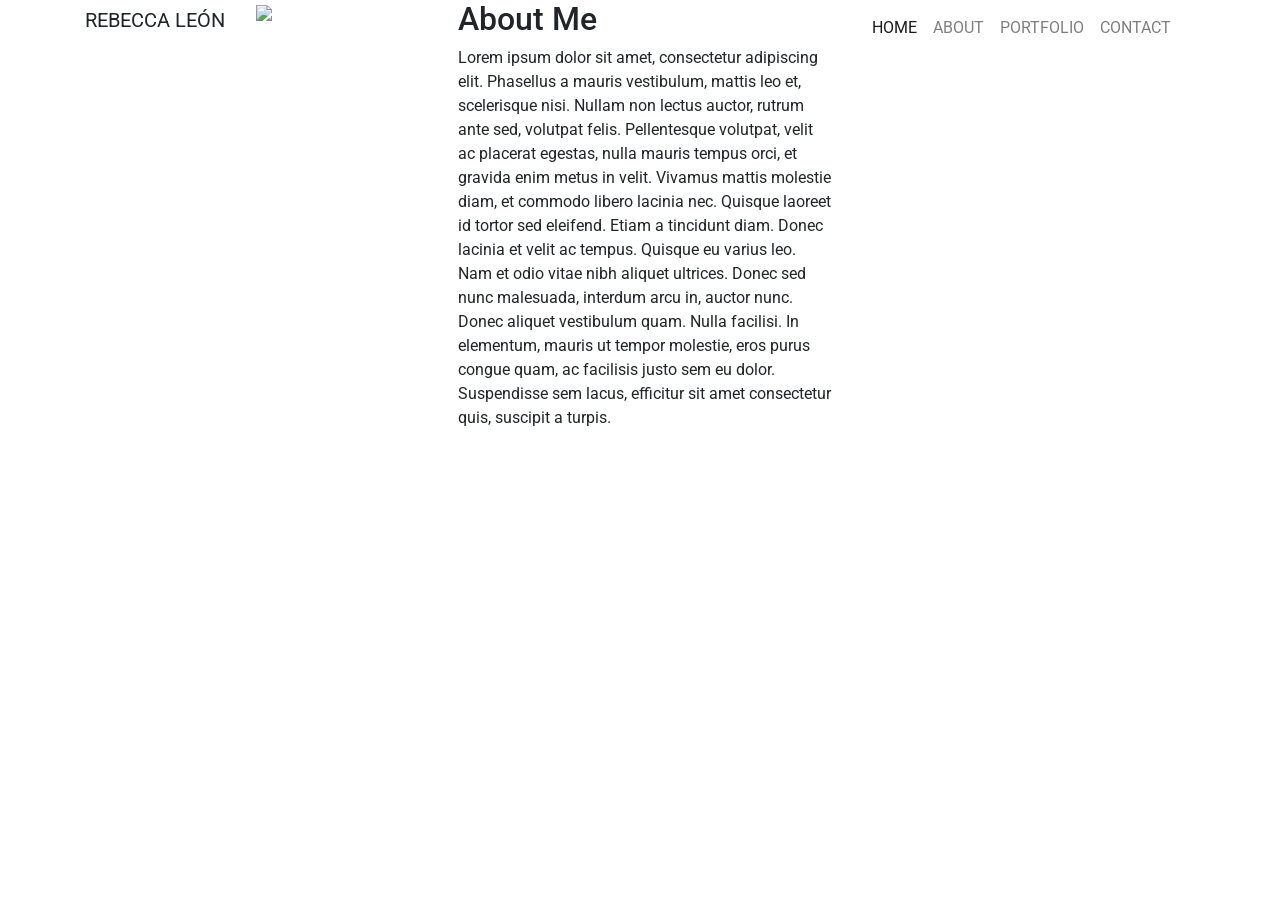
==== index.html @ 014dc15f "Homework 7.7" ====
<!doctype html>
<html lang="en">
  <head>
    <!-- Required meta tags -->
    <meta charset="utf-8">
    <meta name="viewport" content="width=device-width, initial-scale=1, shrink-to-fit=no">

    <!-- Bootstrap -->
    <link rel="stylesheet" href="https://stackpath.bootstrapcdn.com/bootstrap/4.1.1/css/bootstrap.min.css" integrity="sha384-WskhaSGFgHYWDcbwN70/dfYBj47jz9qbsMId/iRN3ewGhXQFZCSftd1LZCfmhktB" crossorigin="anonymous">

    <!-- Google Fonts -->
    <link rel="stylesheet" href="hhttps://fonts.googleapis.com/css?family=Playfair+Display|Roboto">
    
    <!-- Custom CSS -->
    <link rel="stylesheet" href="../portfolio/assets/style.css">

    <title>Hello, world!</title>
  </head>
  <body>

    <header class="header-section">
      <div class="container">
          <p class="navbar-brand float-left" href="#">REBECCA LEÓN</p>
          <nav class="navbar navbar-expand-lg navbar-light bg-transparent float-right">
                <button class="navbar-toggler" type="button" data-toggle="collapse" data-target="#navbarNav" aria-controls="navbarNav" aria-expanded="false" aria-label="Toggle navigation">
                  <span class="navbar-toggler-icon"></span>
                </button>
                <div class="collapse navbar-collapse" id="navbarNav">
                  <ul class="navbar-nav">
                    <li class="nav-item">
                        <a class="nav-link active" href="#">HOME</a>
                     </li>
                    <li class="nav-item">
                      <a class="nav-link" href="#">ABOUT</a>
                    </li>
                    <li class="nav-item">
                      <a class="nav-link" href="#">PORTFOLIO</a>
                    </li>
                    <li class="nav-item">
                      <a class="nav-link" href="#">CONTACT</a>
                    </li>
                  </ul>
                </div>
              </nav>
      </div>
    </header>

    <section class="about-section">
      <div class="container">
          <div class="row">
            <div class="col-sm-4">
              <div>
                  <img class="img-fluid" src="http://via.placeholder.com/209x209">
              </div>
            </div>
            <div class="col-sm-8">
              <h2>About Me</h2>
              <p>Lorem ipsum dolor sit amet, consectetur adipiscing elit. Phasellus a mauris vestibulum, mattis leo et, scelerisque nisi. Nullam non lectus auctor, rutrum ante sed, volutpat felis. Pellentesque volutpat, velit ac placerat egestas, nulla mauris tempus orci, et gravida enim metus in velit. Vivamus mattis molestie diam, et commodo libero lacinia nec. Quisque laoreet id tortor sed eleifend. Etiam a tincidunt diam. Donec lacinia et velit ac tempus. Quisque eu varius leo. Nam et odio vitae nibh aliquet ultrices. Donec sed nunc malesuada, interdum arcu in, auctor nunc. Donec aliquet vestibulum quam. Nulla facilisi. In elementum, mauris ut tempor molestie, eros purus congue quam, ac facilisis justo sem eu dolor. Suspendisse sem lacus, efficitur sit amet consectetur quis, suscipit a turpis.</p>
            </div>
          </div>
        </div>
    </section>
    <!-- Optional JavaScript -->
    <!-- jQuery first, then Popper.js, then Bootstrap JS -->
    <script src="https://code.jquery.com/jquery-3.3.1.slim.min.js" integrity="sha384-q8i/X+965DzO0rT7abK41JStQIAqVgRVzpbzo5smXKp4YfRvH+8abtTE1Pi6jizo" crossorigin="anonymous"></script>
    <script src="https://cdnjs.cloudflare.com/ajax/libs/popper.js/1.14.3/umd/popper.min.js" integrity="sha384-ZMP7rVo3mIykV+2+9J3UJ46jBk0WLaUAdn689aCwoqbBJiSnjAK/l8WvCWPIPm49" crossorigin="anonymous"></script>
    <script src="https://stackpath.bootstrapcdn.com/bootstrap/4.1.1/js/bootstrap.min.js" integrity="sha384-smHYKdLADwkXOn1EmN1qk/HfnUcbVRZyYmZ4qpPea6sjB/pTJ0euyQp0Mk8ck+5T" crossorigin="anonymous"></script>
  </body>
</html>
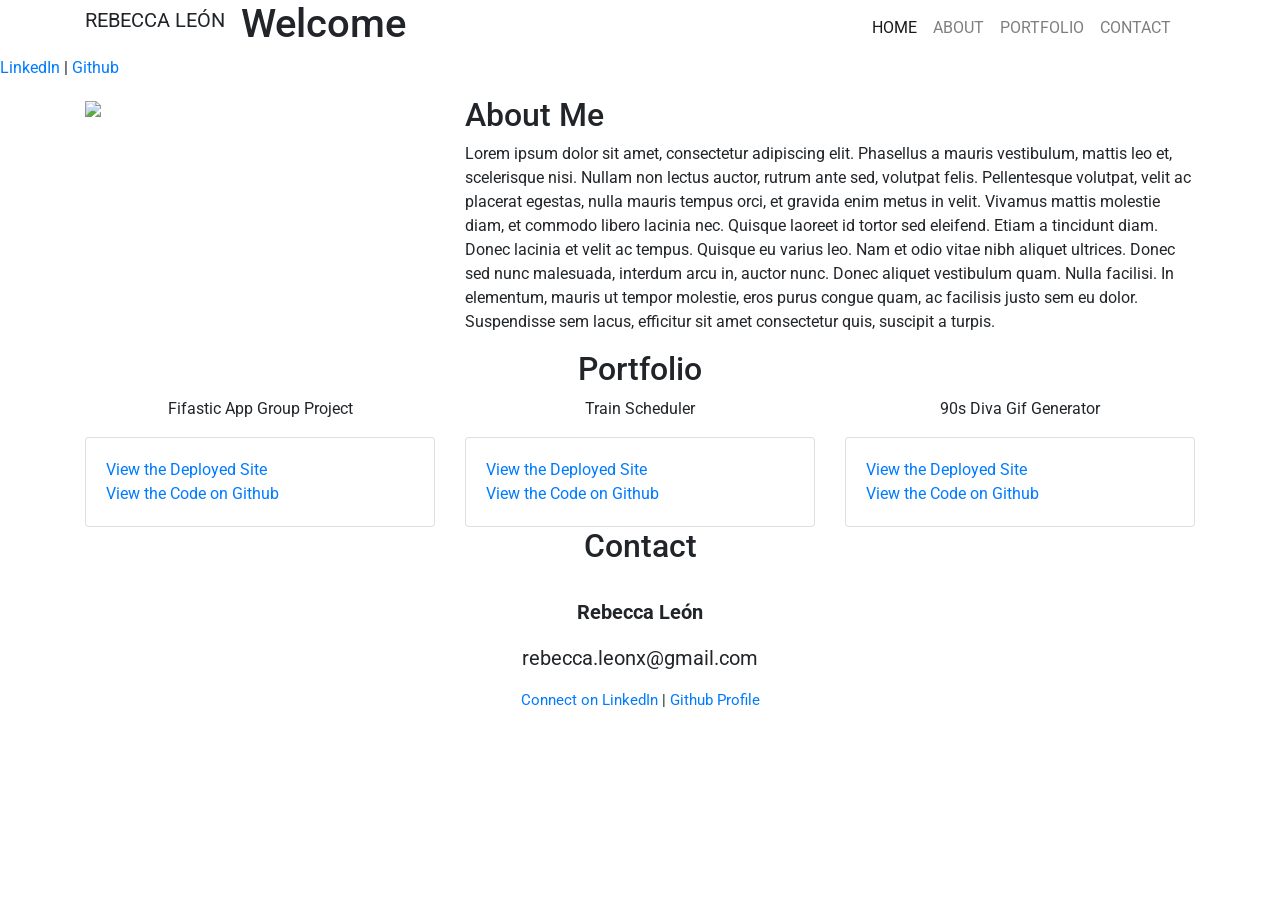
==== commit 25b96e3d: "More styling because I can't sleep" ====
--- a/index.html
+++ b/index.html
@@ -21,23 +21,23 @@
     <header class="header-section">
       <div class="container">
           <p class="navbar-brand float-left" href="#">REBECCA LEÓN</p>
-          <nav class="navbar navbar-expand-lg navbar-light bg-transparent float-right">
+          <nav class="navbar navbar-expand-lg navbar-light bg-white float-right">
                 <button class="navbar-toggler" type="button" data-toggle="collapse" data-target="#navbarNav" aria-controls="navbarNav" aria-expanded="false" aria-label="Toggle navigation">
                   <span class="navbar-toggler-icon"></span>
                 </button>
                 <div class="collapse navbar-collapse" id="navbarNav">
                   <ul class="navbar-nav">
                     <li class="nav-item">
-                        <a class="nav-link active" href="#">HOME</a>
+                        <a class="nav-link active" href="#home">HOME</a>
                      </li>
                     <li class="nav-item">
-                      <a class="nav-link" href="#">ABOUT</a>
+                      <a class="nav-link" href="#about">ABOUT</a>
                     </li>
                     <li class="nav-item">
-                      <a class="nav-link" href="#">PORTFOLIO</a>
+                      <a class="nav-link" href="#portfolio">PORTFOLIO</a>
                     </li>
                     <li class="nav-item">
-                      <a class="nav-link" href="#">CONTACT</a>
+                      <a class="nav-link" href="#contact">CONTACT</a>
                     </li>
                   </ul>
                 </div>
@@ -45,11 +45,19 @@
       </div>
     </header>
 
-    <section class="about-section">
+    <section id="home" class="hero-section">
+      <div id="hero-text" class="align-center">
+        <h1>Welcome</h1>
+        <p><a href="https://www.linkedin.com/in/rebecca-le%C3%B3n-ab81a158/"target="_blank">LinkedIn</a>  |  <a href="https://github.com/rebeccaleon" target="_blank">Github</a></p>
+
+      </div>
+    </section>
+
+    <section id="about" class="about-section">
       <div class="container">
           <div class="row">
             <div class="col-sm-4">
-              <div>
+              <div class="about-image">
                   <img class="img-fluid" src="http://via.placeholder.com/209x209">
               </div>
             </div>
@@ -60,6 +68,75 @@
           </div>
         </div>
     </section>
+
+    <section id="portfolio" class="portfolio">
+      <div id="portfolio-heading" class="container">
+          <div class="row">
+              <div class="col">
+                  <h2 class="text-center">Portfolio</h2>
+              </div>
+          </div>
+      </div>
+      <div class="container">
+        <div class="row">
+          <div class="col-sm-4">
+            <p class="text-center">Fifastic App Group Project</p>
+            <div class="card">
+                <img class="card-img-top" src="../portfolio/assets/images/fifa.jpg" alt="">
+                <div class="card-body">
+                  <a href="https://rebeccaleon.github.io/fifastic-wc-18/index-new.html" target="_blank">View the Deployed Site</a>
+                  <br>
+                  <a href="https://github.com/rebeccaleon/fifastic-wc-18" target="_blank">View the Code on Github</a>
+                </div>
+              </div>
+          </div>
+          <div class="col-sm-4">
+            <p class="text-center">Train Scheduler</p>
+            <div class="card">
+                <img class="card-img-top" src="../portfolio/assets/images/train.jpg" alt="">
+                <div class="card-body">
+                  <a href="https://rebeccaleon.github.io/train-scheduler/" target="_blank">View the Deployed Site</a>
+                  <br>
+                  <a href="https://github.com/rebeccaleon/train-scheduler" target="_blank">View the Code on Github</a>
+                </div>
+              </div>
+          </div>
+          <div class="col-sm-4">
+            <p class="text-center">90s Diva Gif Generator</p>
+            <div class="card">
+                <img class="card-img-top" src="../portfolio/assets/images/divas.jpg" alt="">
+                <div class="card-body">
+                  <a href="https://rebeccaleon.github.io/giphy-api/" target="_blank">View the Deployed Site</a>
+                  <br>
+                  <a href="https://github.com/rebeccaleon/giphy-api" target="_blank">View the Code on Github</a>
+                </div>
+              </div>
+            </div>
+          </div>
+        </div>
+      </div>
+    </section>
+
+    <section id="contact">
+        <div id="contact-heading" class="container">
+            <div class="row">
+                <div class="col">
+                    <h2 class="text-center">Contact</h2>
+                </div>
+            </div>
+        </div>
+        <div id="contact-body">
+          <div class="row">
+            <div class="col">
+              <br>
+              <p style="font-size: 20px; font-weight: bolder" class="text-center">Rebecca León</p>
+              <p style="font-size: 20px" class="text-center">rebecca.leonx@gmail.com</p>
+              <p style="font-size: 15px" class="text-center"><a href="https://www.linkedin.com/in/rebecca-le%C3%B3n-ab81a158/"target="_blank">Connect on LinkedIn</a>  |  <a href="https://github.com/rebeccaleon" target="_blank">Github Profile</a></p>
+            </div>
+          </div>
+        </div>
+
+    </section>
     <!-- Optional JavaScript -->
     <!-- jQuery first, then Popper.js, then Bootstrap JS -->
     <script src="https://code.jquery.com/jquery-3.3.1.slim.min.js" integrity="sha384-q8i/X+965DzO0rT7abK41JStQIAqVgRVzpbzo5smXKp4YfRvH+8abtTE1Pi6jizo" crossorigin="anonymous"></script>
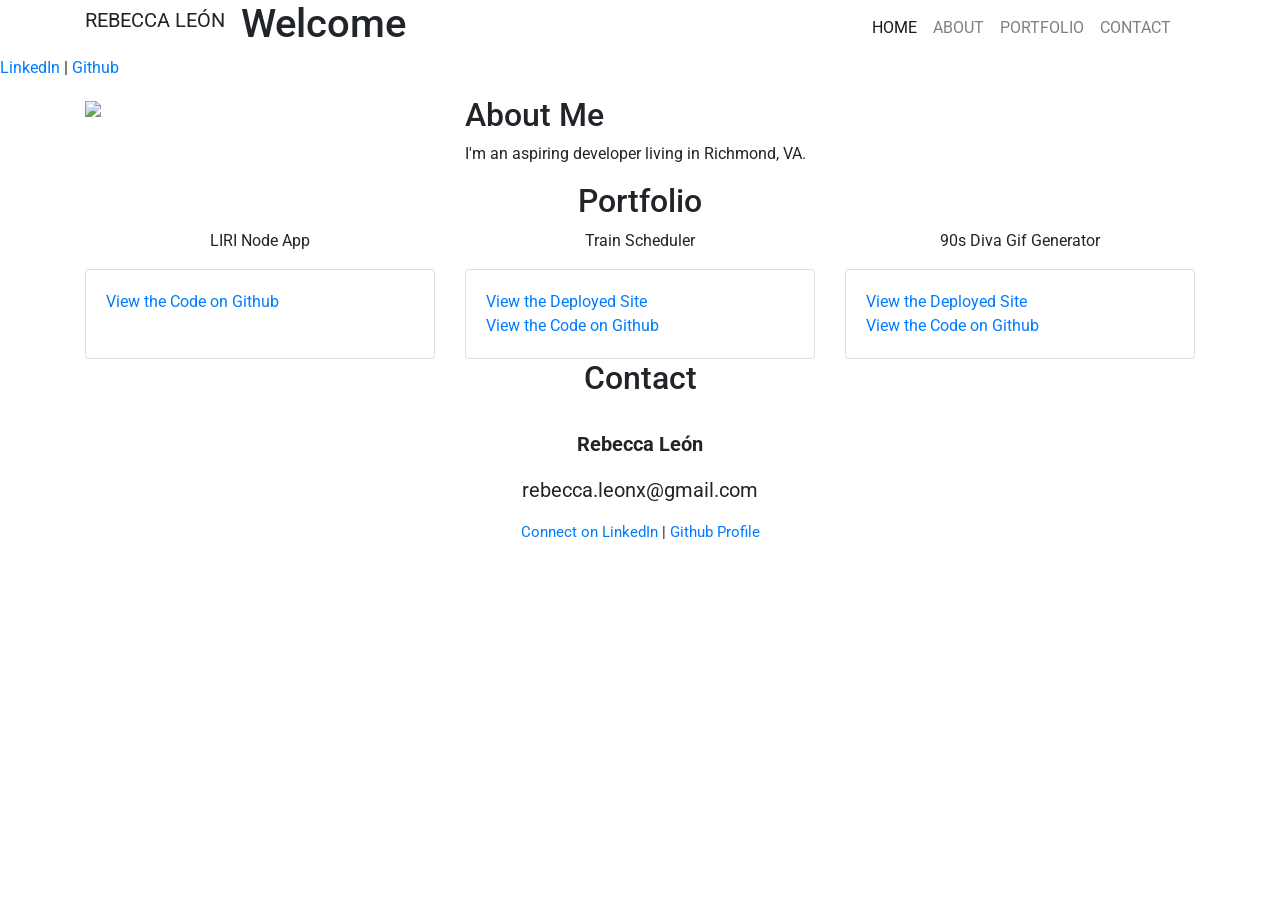
==== commit bb732dee: "Tweaks" ====
--- a/index.html
+++ b/index.html
@@ -14,7 +14,7 @@
     <!-- Custom CSS -->
     <link rel="stylesheet" href="../portfolio/assets/style.css">
 
-    <title>Hello, world!</title>
+    <title>Rebecca León | Portfolio</title>
   </head>
   <body>
 
@@ -63,7 +63,7 @@
             </div>
             <div class="col-sm-8">
               <h2>About Me</h2>
-              <p>Lorem ipsum dolor sit amet, consectetur adipiscing elit. Phasellus a mauris vestibulum, mattis leo et, scelerisque nisi. Nullam non lectus auctor, rutrum ante sed, volutpat felis. Pellentesque volutpat, velit ac placerat egestas, nulla mauris tempus orci, et gravida enim metus in velit. Vivamus mattis molestie diam, et commodo libero lacinia nec. Quisque laoreet id tortor sed eleifend. Etiam a tincidunt diam. Donec lacinia et velit ac tempus. Quisque eu varius leo. Nam et odio vitae nibh aliquet ultrices. Donec sed nunc malesuada, interdum arcu in, auctor nunc. Donec aliquet vestibulum quam. Nulla facilisi. In elementum, mauris ut tempor molestie, eros purus congue quam, ac facilisis justo sem eu dolor. Suspendisse sem lacus, efficitur sit amet consectetur quis, suscipit a turpis.</p>
+              <p>I'm an aspiring developer living in Richmond, VA.</p>
             </div>
           </div>
         </div>
@@ -80,6 +80,16 @@
       <div class="container">
         <div class="row">
           <div class="col-sm-4">
+            <p class="text-center">LIRI Node App</p>
+            <div class="card">
+                  <img class="card-img-top" src="../portfolio/assets/images/ilya-pavlov-87438-unsplash.jpg" alt="">
+                  <div class="card-body">
+                    <a href="https://github.com/rebeccaleon/liri-node-app" target="_blank">View the Code on Github</a>
+                    <br>
+                    <br>
+                  </div>
+          </div>
+          <!-- <div class="col-sm-4">
             <p class="text-center">Fifastic App Group Project</p>
             <div class="card">
                 <img class="card-img-top" src="../portfolio/assets/images/fifa.jpg" alt="">
@@ -88,7 +98,7 @@
                   <br>
                   <a href="https://github.com/rebeccaleon/fifastic-wc-18" target="_blank">View the Code on Github</a>
                 </div>
-              </div>
+              </div> -->
           </div>
           <div class="col-sm-4">
             <p class="text-center">Train Scheduler</p>
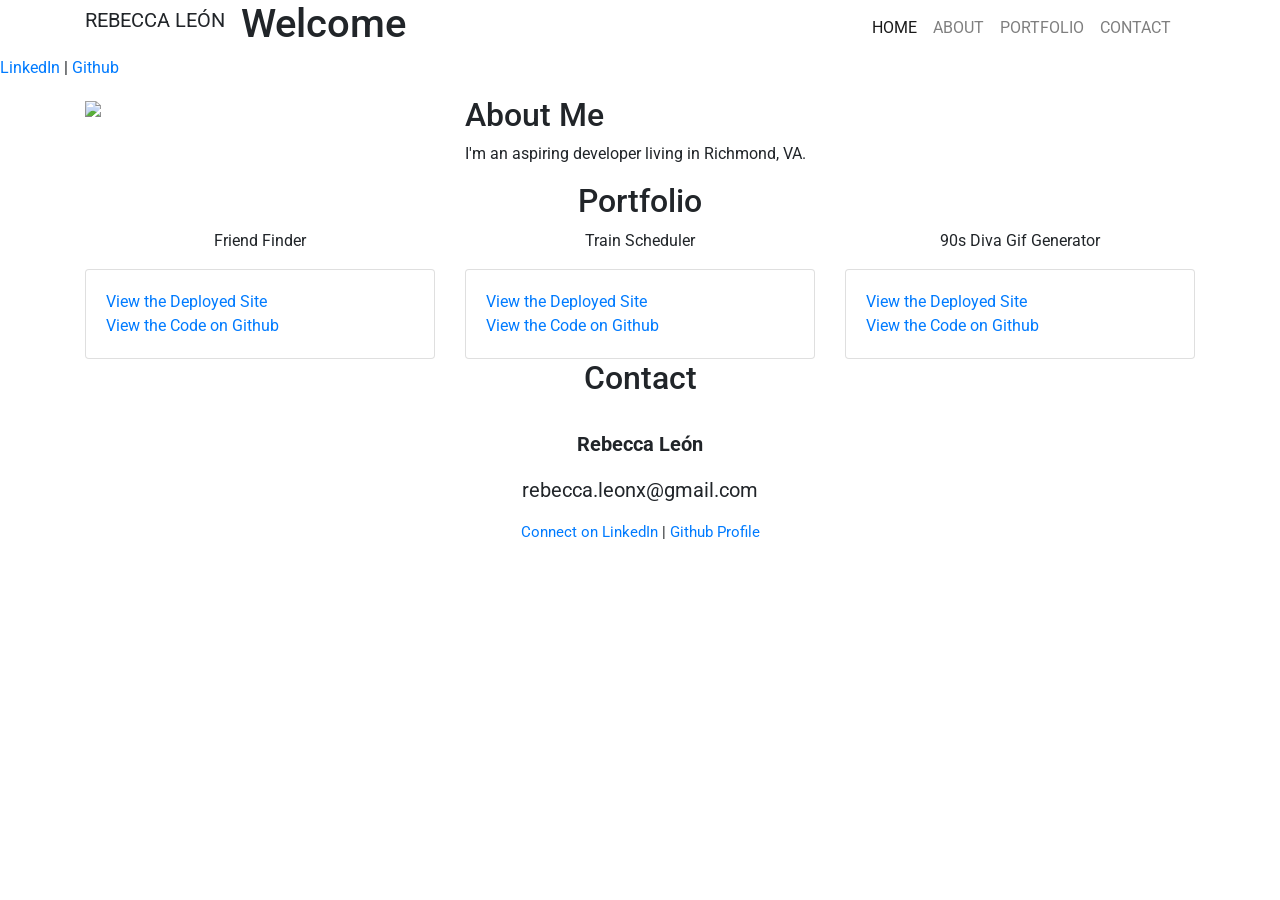
==== commit f7bfb850: "Updating with Friend Finder" ====
--- a/index.html
+++ b/index.html
@@ -80,13 +80,13 @@
       <div class="container">
         <div class="row">
           <div class="col-sm-4">
-            <p class="text-center">LIRI Node App</p>
+            <p class="text-center">Friend Finder</p>
             <div class="card">
                   <img class="card-img-top" src="../portfolio/assets/images/ilya-pavlov-87438-unsplash.jpg" alt="">
                   <div class="card-body">
-                    <a href="https://github.com/rebeccaleon/liri-node-app" target="_blank">View the Code on Github</a>
+                    <a href="https://shrouded-falls-92129.herokuapp.com/" target="_blank">View the Deployed Site</a>
                     <br>
-                    <br>
+                    <a href="https://github.com/rebeccaleon/friend-finder" target="_blank">View the Code on Github</a>
                   </div>
           </div>
           <!-- <div class="col-sm-4">
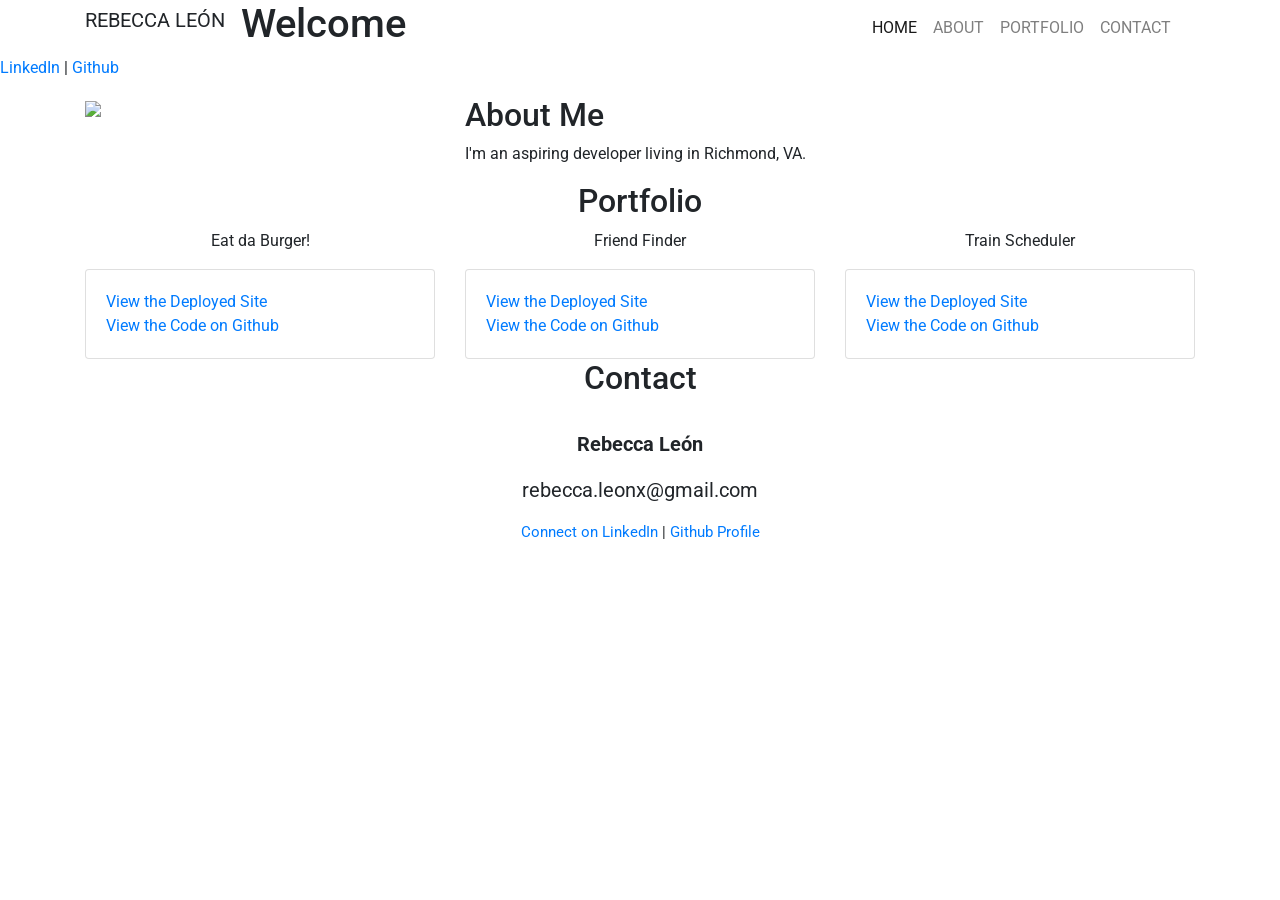
==== commit 7e9da5ca: "Portfolio Update" ====
--- a/index.html
+++ b/index.html
@@ -80,6 +80,18 @@
       <div class="container">
         <div class="row">
           <div class="col-sm-4">
+            <p class="text-center">Eat da Burger!</p>
+            <div class="card">
+                <img class="card-img-top" src="../portfolio/assets/images/burger.jpg" alt="">
+                <div class="card-body">
+                  <a href="https://ancient-savannah-97905.herokuapp.com/index" target="_blank">View the Deployed Site</a>
+                  <br>
+                  <a href="https://github.com/rebeccaleon/burger" target="_blank">View the Code on Github</a>
+                </div>
+            </div>
+          </div>
+          
+          <div class="col-sm-4">
             <p class="text-center">Friend Finder</p>
             <div class="card">
                   <img class="card-img-top" src="../portfolio/assets/images/ilya-pavlov-87438-unsplash.jpg" alt="">
@@ -89,16 +101,7 @@
                     <a href="https://github.com/rebeccaleon/friend-finder" target="_blank">View the Code on Github</a>
                   </div>
           </div>
-          <!-- <div class="col-sm-4">
-            <p class="text-center">Fifastic App Group Project</p>
-            <div class="card">
-                <img class="card-img-top" src="../portfolio/assets/images/fifa.jpg" alt="">
-                <div class="card-body">
-                  <a href="https://rebeccaleon.github.io/fifastic-wc-18/index-new.html" target="_blank">View the Deployed Site</a>
-                  <br>
-                  <a href="https://github.com/rebeccaleon/fifastic-wc-18" target="_blank">View the Code on Github</a>
-                </div>
-              </div> -->
+
           </div>
           <div class="col-sm-4">
             <p class="text-center">Train Scheduler</p>
@@ -111,7 +114,7 @@
                 </div>
               </div>
           </div>
-          <div class="col-sm-4">
+          <!-- <div class="col-sm-4">
             <p class="text-center">90s Diva Gif Generator</p>
             <div class="card">
                 <img class="card-img-top" src="../portfolio/assets/images/divas.jpg" alt="">
@@ -121,7 +124,7 @@
                   <a href="https://github.com/rebeccaleon/giphy-api" target="_blank">View the Code on Github</a>
                 </div>
               </div>
-            </div>
+            </div> -->
           </div>
         </div>
       </div>
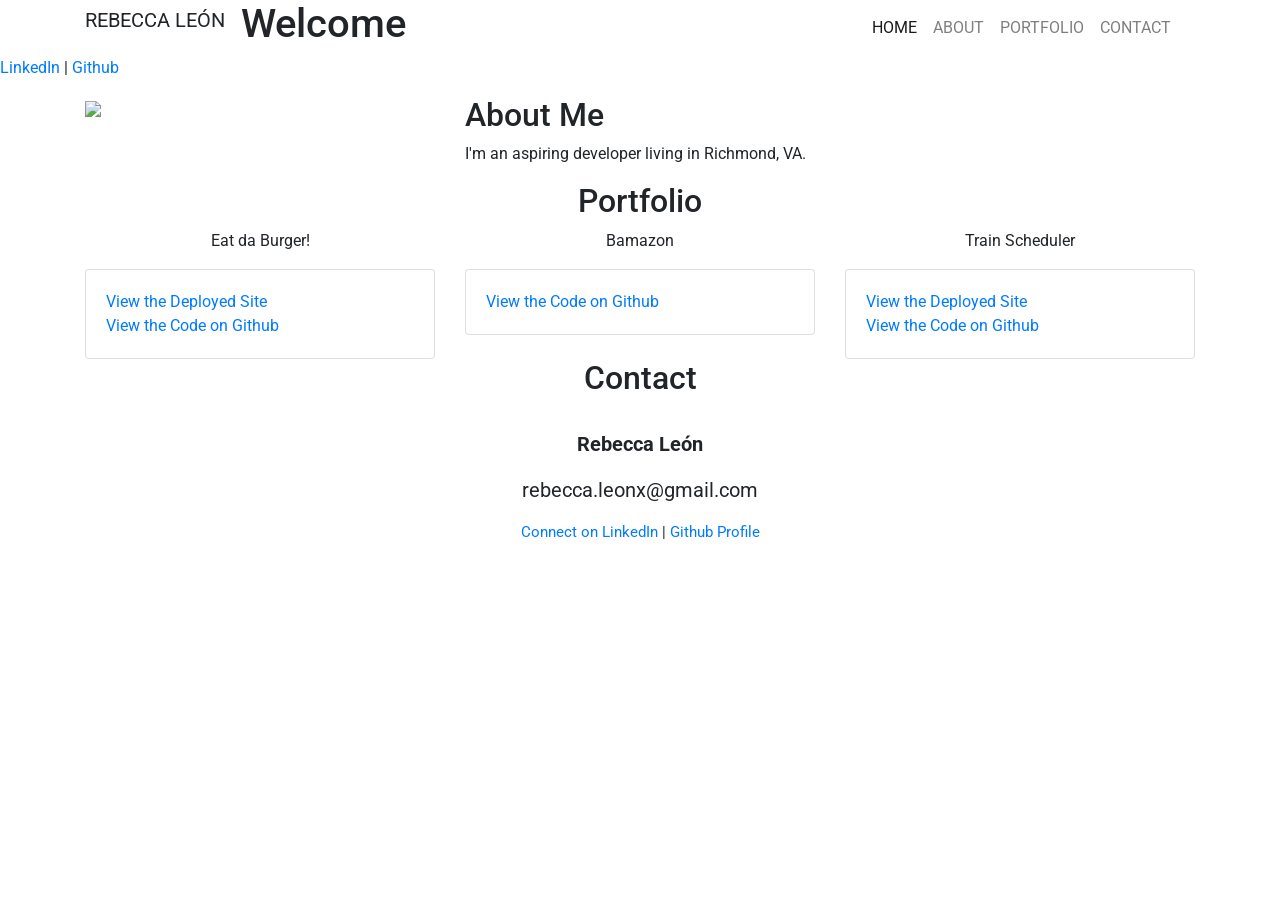
==== commit 11f9da26: "update with bamazon" ====
--- a/index.html
+++ b/index.html
@@ -92,13 +92,11 @@
           </div>
           
           <div class="col-sm-4">
-            <p class="text-center">Friend Finder</p>
+            <p class="text-center">Bamazon</p>
             <div class="card">
                   <img class="card-img-top" src="../portfolio/assets/images/ilya-pavlov-87438-unsplash.jpg" alt="">
                   <div class="card-body">
-                    <a href="https://shrouded-falls-92129.herokuapp.com/" target="_blank">View the Deployed Site</a>
-                    <br>
-                    <a href="https://github.com/rebeccaleon/friend-finder" target="_blank">View the Code on Github</a>
+                    <a href="https://github.com/rebeccaleon/mysql-hw" target="_blank">View the Code on Github</a>
                   </div>
           </div>
 
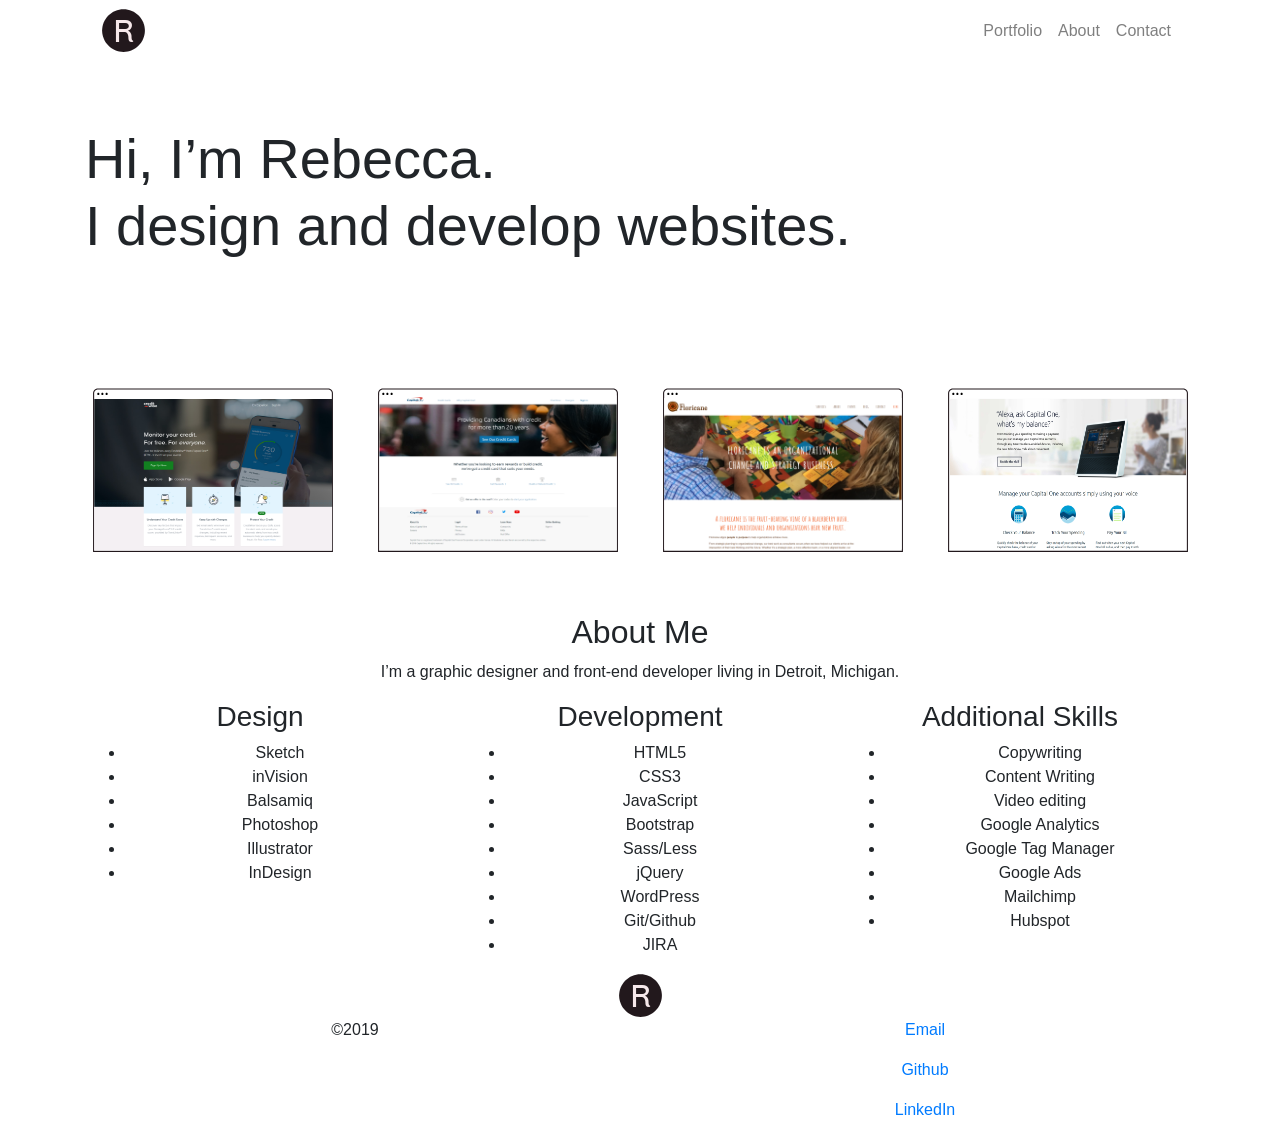
==== commit 4f047270: "portfolio update" ====
--- a/index.html
+++ b/index.html
@@ -1,157 +1,226 @@
-<!doctype html>
+<!DOCTYPE html>
 <html lang="en">
   <head>
     <!-- Required meta tags -->
-    <meta charset="utf-8">
-    <meta name="viewport" content="width=device-width, initial-scale=1, shrink-to-fit=no">
+    <meta charset="utf-8" />
+    <meta
+      name="viewport"
+      content="width=device-width, initial-scale=1, shrink-to-fit=no"
+    />
 
     <!-- Bootstrap -->
-    <link rel="stylesheet" href="https://stackpath.bootstrapcdn.com/bootstrap/4.1.1/css/bootstrap.min.css" integrity="sha384-WskhaSGFgHYWDcbwN70/dfYBj47jz9qbsMId/iRN3ewGhXQFZCSftd1LZCfmhktB" crossorigin="anonymous">
+    <link
+      rel="stylesheet"
+      href="https://stackpath.bootstrapcdn.com/bootstrap/4.1.1/css/bootstrap.min.css"
+      integrity="sha384-WskhaSGFgHYWDcbwN70/dfYBj47jz9qbsMId/iRN3ewGhXQFZCSftd1LZCfmhktB"
+      crossorigin="anonymous"
+    />
 
     <!-- Google Fonts -->
-    <link rel="stylesheet" href="hhttps://fonts.googleapis.com/css?family=Playfair+Display|Roboto">
-    
+    <link
+      href="https://fonts.googleapis.com/css?family=Poppins:300,400"
+      rel="stylesheet"
+    />
     <!-- Custom CSS -->
-    <link rel="stylesheet" href="../portfolio/assets/style.css">
+    <link rel="stylesheet" href="../portfolio/assets/style.css" />
+
+    <link
+      rel="apple-touch-icon"
+      sizes="180x180"
+      href="./assets/images/apple-touch-icon.png"
+    />
+    <link
+      rel="icon"
+      type="image/png"
+      sizes="32x32"
+      href="./assets/images/favicon-32x32.png"
+    />
+    <link
+      rel="icon"
+      type="image/png"
+      sizes="16x16"
+      href="./assets/images/favicon-16x16.png"
+    />
+    <link rel="manifest" href="./assets/images/site.webmanifest" />
 
     <title>Rebecca León | Portfolio</title>
   </head>
+
   <body>
-
-    <header class="header-section">
-      <div class="container">
-          <p class="navbar-brand float-left" href="#">REBECCA LEÓN</p>
-          <nav class="navbar navbar-expand-lg navbar-light bg-white float-right">
-                <button class="navbar-toggler" type="button" data-toggle="collapse" data-target="#navbarNav" aria-controls="navbarNav" aria-expanded="false" aria-label="Toggle navigation">
-                  <span class="navbar-toggler-icon"></span>
-                </button>
-                <div class="collapse navbar-collapse" id="navbarNav">
-                  <ul class="navbar-nav">
-                    <li class="nav-item">
-                        <a class="nav-link active" href="#home">HOME</a>
-                     </li>
-                    <li class="nav-item">
-                      <a class="nav-link" href="#about">ABOUT</a>
-                    </li>
-                    <li class="nav-item">
-                      <a class="nav-link" href="#portfolio">PORTFOLIO</a>
-                    </li>
-                    <li class="nav-item">
-                      <a class="nav-link" href="#contact">CONTACT</a>
-                    </li>
-                  </ul>
-                </div>
-              </nav>
-      </div>
-    </header>
-
-    <section id="home" class="hero-section">
-      <div id="hero-text" class="align-center">
-        <h1>Welcome</h1>
-        <p><a href="https://www.linkedin.com/in/rebecca-le%C3%B3n-ab81a158/"target="_blank">LinkedIn</a>  |  <a href="https://github.com/rebeccaleon" target="_blank">Github</a></p>
-
-      </div>
-    </section>
-
-    <section id="about" class="about-section">
-      <div class="container">
-          <div class="row">
-            <div class="col-sm-4">
-              <div class="about-image">
-                  <img class="img-fluid" src="http://via.placeholder.com/209x209">
-              </div>
+    <section id="navigation">
+      <div class="container navi">
+        <nav class="navbar navbar-expand-md navbar-light bg-transparent">
+          <a class="navbrand" href="#">
+            <img
+              src="./assets/images/myLogo-circular.svg"
+              width="45"
+              height="45"
+              alt=""
+            />
+          </a>
+          <button
+            class="navbar-toggler collapsed"
+            type="button"
+            data-toggle="collapse"
+            data-target="#navbarCollapse"
+            aria-controls="navbarCollapse"
+            aria-expanded="false"
+            aria-label="Toggle navigation"
+          >
+            <span class="navbar-toggler-icon"></span>
+          </button>
+          <div class="navbar-collapse collapse" id="navbarCollapse" style="">
+            <ul class="navbar-nav ml-md-auto">
+                <li class="nav-item">
+                    <a class="nav-link" href="#portfolio">Portfolio</a>
+                  </li>
+                  <li class="nav-item">
+                    <a class="nav-link" href="#about">About</a>
+                  </li>
+                  <li class="nav-item">
+                    <a class="nav-link" href="#contact">Contact</a>
+                  </li>
+                </ul>
+            </ul>
+          </div>
+        </nav>
+      </div>
+    </section>
+
+
+    <section class="jumbotron jumbotron-fluid bg-transparent">
+      <div class="container">
+        <h1 class="display-4">
+          <span>Hi, I&rsquo;m Rebecca.</span><br />
+          I design and develop websites.
+        </h1>
+      </div>
+    </section>
+
+    <!-- <section id="portfolio">
+      <div class="container">
+        <div>
+          <h2 class="text-center">Portfolio</h2>
+        </div>
+      </div>
+    </section> -->
+
+    <section id="portfolio" class="portfolio-body">
+      <div class="container">
+        <div class="row text-center">
+          <div class="col-md">
+            <a href="https://creditwise.capitalone.com/home" target="_blank"><img src="assets/images/creditwise.svg" height="250" /></a>
+          </div>
+          <div class="col-md">
+              <a href="https://www.capitalone.ca/" target="_blank"><img src="assets/images/capone-ca.svg" height="250" /></a>
             </div>
-            <div class="col-sm-8">
-              <h2>About Me</h2>
-              <p>I'm an aspiring developer living in Richmond, VA.</p>
+          <div class="col-md">
+              <a href="http://www.floricane.com/" target="_blank"><img src="assets/images/floricane.svg" height="250" /></a>
             </div>
-          </div>
-        </div>
-    </section>
-
-    <section id="portfolio" class="portfolio">
-      <div id="portfolio-heading" class="container">
-          <div class="row">
-              <div class="col">
-                  <h2 class="text-center">Portfolio</h2>
-              </div>
-          </div>
-      </div>
-      <div class="container">
+          <div class="col-md">
+              <a href="https://www.capitalone.com/applications/alexa/" target="_blank"><img src="assets/images/alexa.svg" height="250" /></a>
+            </div>
+        </div>
+      </div>
+    </section>
+
+    <section id="about">
+      <div class="container">
+        <div>
+          <h2 class="text-center">About Me</h2>
+        </div>
+        <div>
+          <p class="text-center">
+            I&rsquo;m a graphic designer and front-end developer living in
+            Detroit, Michigan.
+          </p>
+        </div>
+      </div>
+    </section>
+
+
+    <section id="about-body">
+      <div class="container">
+        <div class="row text-center">
+          <div class="col-md">
+            <h3>Design</h3>
+            <ul>
+              <li>Sketch</li>
+              <li>inVision</li>
+              <li>Balsamiq</li>
+              <li>Photoshop</li>
+              <li>Illustrator</li>
+              <li>InDesign</li>
+            </ul>
+          </div>
+          <div class="col-md">
+            <h3>Development</h3>
+            <ul>
+              <li>HTML5</li>
+              <li>CSS3</li>
+              <li>JavaScript</li>
+              <li>Bootstrap</li>
+              <li>Sass/Less</li>
+              <li>jQuery</li>
+              <li>WordPress</li>
+              <li>Git/Github</li>
+              <li>JIRA</li>
+            </ul>
+          </div>
+          <div class="col-md">
+            <h3>Additional Skills</h3>
+            <ul>
+              <li>Copywriting</li>
+              <li>Content Writing</li>
+              <li>Video editing</li>
+              <li>Google Analytics</li>
+              <li>Google Tag Manager</li>
+              <li>Google Ads</li>
+              <li>Mailchimp</li>
+              <li>Hubspot</li>
+            </ul>
+          </div>
+        </div>
+      </div>
+    </section>
+
+    <section id="contact">
+      <div class="container text-center">
+          <a href="#">
+              <img
+                src="./assets/images/myLogo-circular.svg"
+                width="45"
+                height="45"
+                alt=""
+              />
+            </a>
+
+      </div>
+      <div class="container text-center">
         <div class="row">
-          <div class="col-sm-4">
-            <p class="text-center">Eat da Burger!</p>
-            <div class="card">
-                <img class="card-img-top" src="../portfolio/assets/images/burger.jpg" alt="">
-                <div class="card-body">
-                  <a href="https://ancient-savannah-97905.herokuapp.com/index" target="_blank">View the Deployed Site</a>
-                  <br>
-                  <a href="https://github.com/rebeccaleon/burger" target="_blank">View the Code on Github</a>
-                </div>
-            </div>
-          </div>
-          
-          <div class="col-sm-4">
-            <p class="text-center">Bamazon</p>
-            <div class="card">
-                  <img class="card-img-top" src="../portfolio/assets/images/ilya-pavlov-87438-unsplash.jpg" alt="">
-                  <div class="card-body">
-                    <a href="https://github.com/rebeccaleon/mysql-hw" target="_blank">View the Code on Github</a>
-                  </div>
-          </div>
-
-          </div>
-          <div class="col-sm-4">
-            <p class="text-center">Train Scheduler</p>
-            <div class="card">
-                <img class="card-img-top" src="../portfolio/assets/images/train.jpg" alt="">
-                <div class="card-body">
-                  <a href="https://rebeccaleon.github.io/train-scheduler/" target="_blank">View the Deployed Site</a>
-                  <br>
-                  <a href="https://github.com/rebeccaleon/train-scheduler" target="_blank">View the Code on Github</a>
-                </div>
-              </div>
-          </div>
-          <!-- <div class="col-sm-4">
-            <p class="text-center">90s Diva Gif Generator</p>
-            <div class="card">
-                <img class="card-img-top" src="../portfolio/assets/images/divas.jpg" alt="">
-                <div class="card-body">
-                  <a href="https://rebeccaleon.github.io/giphy-api/" target="_blank">View the Deployed Site</a>
-                  <br>
-                  <a href="https://github.com/rebeccaleon/giphy-api" target="_blank">View the Code on Github</a>
-                </div>
-              </div>
-            </div> -->
-          </div>
-        </div>
-      </div>
-    </section>
-
-    <section id="contact">
-        <div id="contact-heading" class="container">
-            <div class="row">
-                <div class="col">
-                    <h2 class="text-center">Contact</h2>
-                </div>
-            </div>
-        </div>
-        <div id="contact-body">
-          <div class="row">
-            <div class="col">
-              <br>
-              <p style="font-size: 20px; font-weight: bolder" class="text-center">Rebecca León</p>
-              <p style="font-size: 20px" class="text-center">rebecca.leonx@gmail.com</p>
-              <p style="font-size: 15px" class="text-center"><a href="https://www.linkedin.com/in/rebecca-le%C3%B3n-ab81a158/"target="_blank">Connect on LinkedIn</a>  |  <a href="https://github.com/rebeccaleon" target="_blank">Github Profile</a></p>
-            </div>
-          </div>
-        </div>
-
-    </section>
+            <div class="col"><p>&copy;2019</p></div>
+            <div class="col"><p><a href="mailto:rebecca.leonx@gmail.com">Email</a>  
+            </p><p><a href="https://github.com/rebeccaleon" target="_blank">Github</a></p><p><a href="https://www.linkedin.com/in/rebecca-le%C3%B3n-ab81a158/"target="_blank">LinkedIn</a></p></div>
+        </div>
+      </div>
+    </section>
+
     <!-- Optional JavaScript -->
     <!-- jQuery first, then Popper.js, then Bootstrap JS -->
-    <script src="https://code.jquery.com/jquery-3.3.1.slim.min.js" integrity="sha384-q8i/X+965DzO0rT7abK41JStQIAqVgRVzpbzo5smXKp4YfRvH+8abtTE1Pi6jizo" crossorigin="anonymous"></script>
-    <script src="https://cdnjs.cloudflare.com/ajax/libs/popper.js/1.14.3/umd/popper.min.js" integrity="sha384-ZMP7rVo3mIykV+2+9J3UJ46jBk0WLaUAdn689aCwoqbBJiSnjAK/l8WvCWPIPm49" crossorigin="anonymous"></script>
-    <script src="https://stackpath.bootstrapcdn.com/bootstrap/4.1.1/js/bootstrap.min.js" integrity="sha384-smHYKdLADwkXOn1EmN1qk/HfnUcbVRZyYmZ4qpPea6sjB/pTJ0euyQp0Mk8ck+5T" crossorigin="anonymous"></script>
+    <script
+      src="https://code.jquery.com/jquery-3.3.1.slim.min.js"
+      integrity="sha384-q8i/X+965DzO0rT7abK41JStQIAqVgRVzpbzo5smXKp4YfRvH+8abtTE1Pi6jizo"
+      crossorigin="anonymous"
+    ></script>
+    <script
+      src="https://cdnjs.cloudflare.com/ajax/libs/popper.js/1.14.3/umd/popper.min.js"
+      integrity="sha384-ZMP7rVo3mIykV+2+9J3UJ46jBk0WLaUAdn689aCwoqbBJiSnjAK/l8WvCWPIPm49"
+      crossorigin="anonymous"
+    ></script>
+    <script
+      src="https://stackpath.bootstrapcdn.com/bootstrap/4.1.1/js/bootstrap.min.js"
+      integrity="sha384-smHYKdLADwkXOn1EmN1qk/HfnUcbVRZyYmZ4qpPea6sjB/pTJ0euyQp0Mk8ck+5T"
+      crossorigin="anonymous"
+    ></script>
   </body>
-</html>+</html>
